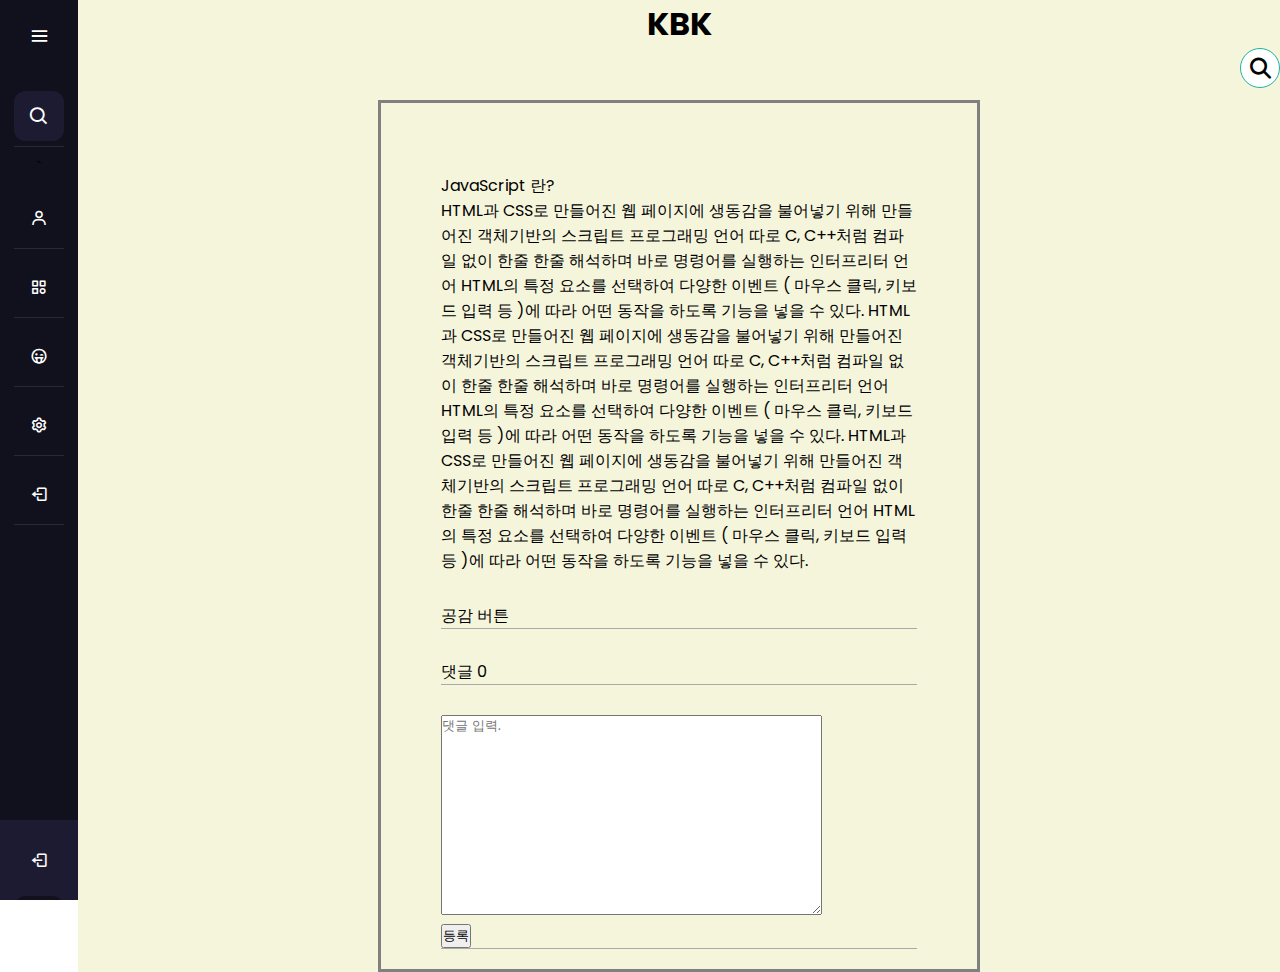
==== HTML/2.html @ db50746a "임시 글 확인" ====
<!DOCTYPE html>


<html lang="ko" dir="ltr">
    <head>
      <meta charset="UTF-8">
      <meta http-equiv="X-UA-Compatible" content="IE=edge">
      <meta name="viewport" content="width=device-width, initial-scale=1.0">
      <title>메인 블로그창 임시만드는중</title>
      
      <link rel="stylesheet" href="2.css">
      <link href='https://unpkg.com/boxicons@2.0.7/css/boxicons.min.css' rel='stylesheet'>
      <link rel="stylesheet" href="https://cdnjs.cloudflare.com/ajax/libs/font-awesome/6.3.0/css/all.min.css">
      <script src="https://code.jquery.com/jquery-3.4.1.js"></script>
    </head>
<body>
<div class="sidebar">
             <div class="logo-details">
            <!--<i class='bx bxl-c-plus-plus icon'></i>-->
               <i class='bx bx-spa'></i>
               <div class="logo_name">배권 블로그</div>
               <i class='bx bx-menu' id="btn" ></i>
            </div>
    <div class="nav-list">
               <li>
                  <i class='bx bx-search' ></i>
                  <input type="text" placeholder="Search...">
                  <span class="tooltip">검색</span>
               </li>
      `   <!--
          <li>
          <a href="#">
          <i class='bx bx-grid-alt'></i>
          <span class="links_name">Dashboard</span>
          </a>
          <span class="tooltip">Dashboard</span>
          </li>
           -->
               <li>
                 <a href="#">
                     <i class='bx bx-user' ></i>
                     <span class="links_name">유저 정보</span>
                 </a>
                 <span class="tooltip">유저 정보</span>
               </li>
               <li>
                 <a href="#" class="cate-btn">
                   <i class='bx bx-category' ></i>
                   <span class="links_name">카테고리</span>
                   <span class="fas fa-caret-down first"></span>
                 </a>

                 <ul class="cate-show">
                    <li><a href="#">전체</a></li>
                    <li><a href="#">코딩중</a></li>
                    <li><a href="#">전체</a></li>
                    <li><a href="#">코딩중</a></li>
                    <li><a href="#">전체</a></li>
                    <li><a href="#">코딩중</a></li>
                    <li><a href="#">전체</a></li>
                    <li><a href="#">코딩중</a></li>               
                 </ul>
                 <span class="tooltip">카테고리</span>
               </li>
           <li>
              <a href="#" class="neig-btn">
                 <i class='bx bx-wink-tongue'></i>
                 <span class="links_name">이웃</span>
                 <span class="fas fa-caret-down second"></span>
              </a>
              <ul class="neig-show">
                <li><a href="#">강아지</a></li>
                <li><a href="#">고양이</a></li>           
                <li><a href="#">진돗개</a></li>        
             </ul>
                 <span class="tooltip">이웃</span>
          </li>
           <li>
              <a href="#">
               <i class='bx bx-cog' ></i>
              <span class="links_name">설정</span>
              </a>
             <span class="tooltip">설정</span>
           </li>

           <li>
            <a href="LOGIN.HTML">
             <i class='bx bx-log-out' ></i>
            <span class="links_name">로그아웃</span>
            </a>
           <span class="tooltip">로그아웃</span>
         </li>


           
            
           
     </div>
     <div>
         <li class="profile">
        <div class="profile-details">
      <!--<img src="profile.jpg" alt="profileImg">-->
           <div class="name_job">
           <div class="name">배권</div>
           <div class="job">★ 접속중</div>
           </div>
           <ul>
              <li>
              <a href="#">
              <i class='bx bxl-instagram'></i>
              <span class="links_name"></span>
              </a>
              </li>
           </ul>
  <!--
    <ul>
    <li>
      <a href="#"><img src="./naver.png" alt="내가만든 로고"></a>
    </li>
   </ul>
  -->
        </div>
        <a href="LOGIN.HTML"><i class='bx bx-log-out' id="log_out" ></i></a> 
     </li>
     </div>
    
  </div>




  <section class="home-section">
    <main id="main">   
        <div class="in_header">
            <div class="logo">
                <!--<a href="#"><img src="./KBK.png" alt="내가만든 로고"> -->
                <h1 class="title-text">KBK</h1>
                </a>
            </div>
            <div class="btn_search">
              <div class="area_search">  
                  <div class="icon">
                  <i class="search fa fa-search"></i>
              </div>
              <div class="input">
                  <input type="text" placeholder="Search" id="search">
                  <i class="clear fa fa-times"></i>   
              </div>
              </div>
          </div>
        </div>

        <div class="in_index">
          
            
            <aside id="aisdeLeft">             
               <div class="profile">
                   <!--
                     <ul>
                        <li>김배권</li>
                        <li>kbk12345</li>
                        <li>소개글입니다.</li>
                    </ul>
                    <button id="open">프로필 수정</button>
                    

                    <div class="weare">
                        <button type="submit" onclick="location.href='write.HTML'"id="write_botton">
                        <i class="fa-solid fa-pen"></i>
                        글 작성
                        </button> 
                    </div>
                  

                    <div class="modal hidden">
                        <div class="modal_overlay"></div>
                            <div class="modal_content">
                                <div id="conta">
                                    <div>
                                        프로필 수정
                                    </div>
                                    <div id="nickname">
                                        <label for="user-name" class="field">별명</label>
                                        <input type="text"  id="user-name" required placeholder="2~10자이내로 입력해주세요." >
                                    </div>
                                    <div id="info">
                                        <p>소개글 <textarea class="in_write" placeholder="200자이내로 입력해주세요."></textarea></p>
                                    </div>
                                    <button type="submit" onclick="location.href='mainblog.HTML' "id="wirte_btn">수정</button>
                                    <button type="submit" onclick="location.href='mainblog.HTML' "id="cancel_btn">취소</button> 
                                </div>
                                <button class="asd"><i class="fa-solid fa-xmark"></i></button>
                            </div>
                    </div> 
                     -->
               </div>
               
            </aside>
          

            <div id="section">
               <article id="article">
                    <div class="title">
                    </div>
                    <ul class="list">
                    <li class="list-item">
                        <div id="post1">
                            JavaScript 란?
                            <br>  
                            HTML과 CSS로 만들어진 웹 페이지에 생동감을 불어넣기 위해 만들어진
                             객체기반의 스크립트 프로그래밍 언어 따로 C, C++처럼 컴파일 없이 한줄 한줄 
                             해석하며 바로 명령어를 실행하는 인터프리터 언어 HTML의
                             특정 요소를 선택하여 다양한 이벤트 ( 마우스 클릭, 키보드 입력 등 )에
                             따라 어떤 동작을 하도록 기능을 넣을 수 있다.
                             HTML과 CSS로 만들어진 웹 페이지에 생동감을 불어넣기 위해 만들어진
                             객체기반의 스크립트 프로그래밍 언어 따로 C, C++처럼 컴파일 없이 한줄 한줄 
                             해석하며 바로 명령어를 실행하는 인터프리터 언어 HTML의
                             특정 요소를 선택하여 다양한 이벤트 ( 마우스 클릭, 키보드 입력 등 )에
                             따라 어떤 동작을 하도록 기능을 넣을 수 있다. HTML과 CSS로 만들어진 웹 페이지에 생동감을 불어넣기 위해 만들어진
                             객체기반의 스크립트 프로그래밍 언어 따로 C, C++처럼 컴파일 없이 한줄 한줄 
                             해석하며 바로 명령어를 실행하는 인터프리터 언어 HTML의
                             특정 요소를 선택하여 다양한 이벤트 ( 마우스 클릭, 키보드 입력 등 )에
                             따라 어떤 동작을 하도록 기능을 넣을 수 있다.
                            <div class="heart">
                                공감 버튼
                            </div>
                            <div class="comment_ppl">
                                댓글 0
                            </div>
                            <div class="comment">              
                                <p><textarea placeholder="댓글 입력."></textarea></p>
                                <p><input type="submit" value="등록"></p>               
                            </div>
                        </div>
                    </li>
                    
                    </ul>
                   
                </article>
            </div>
            
                <aside id="aisdeRight">
                <div class="nbh">
    
                </div>
             </aside>
        </div>
    </main>
    
  </section>
</body>
<script type="text/javascript" src="./hardblog.js">
  
</script>
</html>
---- HTML/2.css ----
/* Google Font Link */
@import url('https://fonts.googleapis.com/css2?family=Poppins:wght@200;300;400;500;600;700&display=swap');
*{
  margin: 0;
  padding: 0;
  box-sizing: border-box;
  font-family: "Poppins" , sans-serif;
}
.sidebar{
  position: fixed;
  left: 0;
  top: 0;
  height: 100%;
  width: 78px;
  background: #11101D;
  padding: 6px 14px;
  z-index: 99;
  transition: all 0.5s ease;
}
.sidebar.open{
  width: 250px;
}
.sidebar .logo-details{
  height: 60px;
  display: flex;
  align-items: center;
  position: relative;
}
.sidebar .logo-details .bx-spa{
  opacity: 0;
  transition: all 0.5s ease;
}
.sidebar .logo-details .logo_name{
  color: #fff;
  font-size: 20px;
  font-weight: 600;
  opacity: 0;
  transition: all 0.5s ease;
}
.sidebar.open .logo-details .bx-spa,
.sidebar.open .logo-details .logo_name{
  opacity: 1;
}
.sidebar .logo-details #btn{
  position: absolute;
  top: 50%;
  right: 0;
  transform: translateY(-50%);
  font-size: 22px;
  transition: all 0.4s ease;
  font-size: 23px;
  text-align: center;
  cursor: pointer;
  transition: all 0.5s ease;
}
.sidebar.open .logo-details #btn{
  text-align: right;
}
.sidebar i{
  color: #fff;
  height: 60px;
  min-width: 50px;
  font-size: 28px;
  text-align: center;
  line-height: 60px;
}

.fa-caret-down{
  pointer-events: none;
}
.sidebar .nav-list{
  margin-top: 20px;
  height: 100%;
}
.sidebar li{
  position: relative;
  margin: 8px 0;
  list-style: none;
}
.sidebar li .tooltip{
  position: absolute;
  top: -20px;
  left: calc(100% + 15px);
  z-index: 3;
  background: #fff;
  box-shadow: 0 5px 10px rgba(0, 0, 0, 0.3);
  padding: 6px 12px;
  border-radius: 4px;
  font-size: 15px;
  font-weight: 400;
  opacity: 0;
  white-space: nowrap;
  pointer-events: none;
  transition: 0s;
}
.sidebar li:hover .tooltip{
  opacity: 1;
  pointer-events: auto;
  transition: all 0.4s ease;
  top: 50%;
  transform: translateY(-50%);
}
.sidebar.open li .tooltip{
  display: none;
}
.sidebar input{
  font-size: 15px;
  color: #FFF;
  font-weight: 400;
  outline: none;
  height: 50px;
  width: 100%;
  width: 50px;
  border: none;
  border-radius: 12px;
  transition: all 0.5s ease;
  background: #1d1b31;
}
.sidebar.open input{
  padding: 0 20px 0 50px;
  width: 100%;
}
.sidebar .bx-search{
  position: absolute;
  top: 50%;
  left: 0;
  transform: translateY(-50%);
  font-size: 22px;
  background: #1d1b31;
  color: #FFF;
}
.sidebar.open .bx-search:hover{
  background: #1d1b31;
  color: #FFF;
}
.sidebar .bx-search:hover{
  background: #FFF;
  color: #11101d;
}
.sidebar li a{
  color: white;
  display: flex;
  height: 100%;
  width: 100%;
  border-radius: 12px;
  align-items: center;
  text-decoration: none;
  transition: all 0.4s ease;
  background: #11101D;
}
.sidebar li a:hover{
  background: #FFF;
}
.sidebar li a .links_name{
  color: #fff;
  font-size: 15px;
  font-weight: 400;
  white-space: nowrap;
  opacity: 0;
  pointer-events: none;
  transition: 0.4s;
}
.sidebar.open li a .links_name{
  opacity: 1;
  pointer-events: auto;
}
.sidebar li a:hover .links_name,
.sidebar li a:hover i{
  transition: all 0.5s ease;
  color: #11101D;
}
.sidebar li i{
  height: 50px;
  line-height: 50px;
  font-size: 18px;
  border-radius: 12px;
}
.sidebar li.profile{
  position: fixed;
  height: 80px;
  width: 78px;
  left: 0;
  bottom: -8px;
  padding: 10px 14px;
  background: #1d1b31;
  transition: all 0.5s ease;
  overflow: hidden;
}
.sidebar.open li.profile{
  width: 250px;
}
.sidebar li .profile-details{
  display: flex;
  align-items: center;
  flex-wrap: nowrap;
}
.sidebar li img{
  height: 45px;
  width: 45px;
  object-fit: cover;
  border-radius: 6px;
  margin-right: 10px;
}
.sidebar li.profile .name,
.sidebar li.profile .job{
  font-size: 15px;
  font-weight: 400;
  color: #fff;
  white-space: nowrap;
}
.sidebar li.profile .job{
  font-size: 12px;
}
.sidebar .profile #log_out{
  position: absolute;
  top: 50%;
  right: 0;
  transform: translateY(-50%);
  background: #1d1b31;
  width: 100%;
  height: 60px;
  line-height: 60px;
  border-radius: 0px;
  transition: all 0.5s ease;
}
.sidebar.open .profile #log_out{
  width: 50px;
  background: none;
}
.home-section{
  position: relative;
  background: beige;
  min-height: 100vh;
  top: 0;
  left: 78px;
  width: calc(100% - 78px);
  transition: all 0.5s ease;
  z-index: 2;
}
.sidebar.open ~ .home-section{
  left: 250px;
  width: calc(100% - 250px);
}
.home-section .text{
  display: inline-block;
  color: #11101d;
  font-size: 25px;
  font-weight: 500;
  margin: 18px
}
@media (max-width: 420px) {
  .sidebar li .tooltip{
    display: none;
  }
}

.in_header{
  height: 100px;
}


#aisdeLeft {
    display: block;
    flex-grow: 0;
    min-width: 300px;
  }
  #section {
    padding: 20px;
    flex-grow: 1;
    border: 3px solid gray;
    min-height: 800px;
  }
  #aisdeRight {
    flex-grow: 0;
    min-width: 300px;
  }
  #article {
    flex-grow: 1;
  }
.in_index{
    display: flex;
}





.asd{
    cursor: pointer;
}

.modal{
    position: fixed;
    top: 0;
    left: 0;
    width: 100%;
    height: 100%;
    display: flex;
    justify-content: center;
    align-items: center;
    z-index: 10000;
}


.modal_overlay{
    background-color:rgba(0, 0, 0, 0.6);
    width: 100%;
    height: 100%;
    position: absolute;
}

.modal_content {
    box-shadow: 0 10px 20px rgba(0, 0, 0, 0.19), 0 6px 6px rgba(0, 0, 0, 0.23);
    background-color: white;
    width: 500px;
    position: relative;
    text-align: center;
}

.hidden {
    display: none;
}

#nickname{
    margin-top: 100px;
    text-align: center;
}

#user-name {
    margin: 0 auto;
	width:350px;
	height:35px;
	border:1px solid #aaa;
	border-radius:5px;
	padding:5px;
	margin:5px 0;
	text-indent: 10px;
    margin-left: 16px;
}
.weare{
    position: relative;
    text-align: left;
}
.in_write{
    width: 350px;
    height: 350px;
    resize: none;
    border:1px solid #aaa;
	border-radius:5px;
	padding:5px;
	margin:5px 0;
    margin-left: 5px;
}
p{
    display: inline-flex;
}
#post1,#post2,#post3{

  margin: 0 40px;
   text-align: left;
   margin-top: 50px;
   border-bottom: 0.5px solid #aaa;
}

body{
    text-align: center;
}
#write_btn{
    text-align: center;
}
#cancel_btn{
    text-align: center;
}





.in_header .btn_search {
  right: 0px;
}


.in_header .btn_search {
  position: absolute;
  display: block;
  width: 40px;
  height: 40px;
  border: 0;
  background: none;
  color: #000;
  cursor: pointer;
  outline: none;
}

.in_header .btn_search .icon-search{
  right: 0px;
  width: 30px;
  height: 30px;
  display: inline-block;
  top: -31px;
  position: relative;
}   


.area_search
{
    width: 40px;
    height: 40px;
    border-radius: 50px;
    background: white;
    position: absolute;
    transition:  0.5s;
    overflow: hidden;
    border: 1px solid #1eb49f;
    right: 0;
}

.area_search.active{
    width: 400px;
    
}
.area_search .icon{
    position: absolute;
    left: 19px;
    top: 54%;
    transform: translate(-50%, -50%);
}


.area_search .icon .search{
    font-size: 21px;
    cursor: pointer;
    color:  black;
}

.area_search .input{

    position: relative;
    width: 300px;
    height: 40px;
    left: 62px;
    display: flex;
    align-items: center;
    justify-content: center;
}

.area_search .input input{
    position: absolute;
    top: 0;
    width: 100%;
    height: 100%;
    border: 0;
    font-size: 18px;
    /*
    outline: none; 넣을지 말지 고민중
    */
    padding: 0;
}

.area_search .input .clear
{
    position: absolute;
    right: -25px;
    top: 50%;
    transform: translate(-50%, -50%);
    cursor: pointer;
    font-size: 20px;
    color:gray;
}



.nav-list li{
  line-height: 60px;
  border-bottom: 1px solid rgba(255,255,255,0.1);
}





.nav-list li a .first,.nav-list li a .second{
  color:green;
  position: absolute;
  top:50%;
  right: 20px;
  transform: translateY(-50%);
  transform: 0.4s;
  display: none;
}
.nav-list li a .second.rotate{
  transform: translateY(-50%) rotate(-180deg);
  color: red;
  position: relative;
  top:8px;
  left: 107px;
  display: block;

}
.nav-list li a .first.rotate {
  transform: translateY(-50%) rotate(-180deg);
  color: red;
  position: relative;
  top:8px;
  left: 77px;
  display: block;

}

.nav-list .cate-show, .nav-list .neig-show.show{
  padding-left: 50px;
}
.nav-list li .cate-show.show{
  display: block;
}

.nav-list li .neig-show.show{
  display: block;
}

.nav-list li ul{
  position: static;
  display: none;
}

.sidebar {
overflow-y: auto;
overflow-x: hidden;
}
::-webkit-scrollbar{
  width: 5px;
  height: 10px;
}
::-webkit-scrollbar-thumb{
  background:#fff;
}

#main .profile ul li{
  list-style: none;
}

ul,li{
  list-style: none;
}

a{
  text-decoration: none;
  color:  black;
}

div .heart{
  margin: 30px 0;
  border-bottom: 1px solid #aaa;
}

div .comment_ppl{
  margin: 30px 0;
  border-bottom: 0.5px solid #aaa;
}

.comment textarea{
  width: 80%;
  height: 200px;
}
.comment p{
  display: block;
}
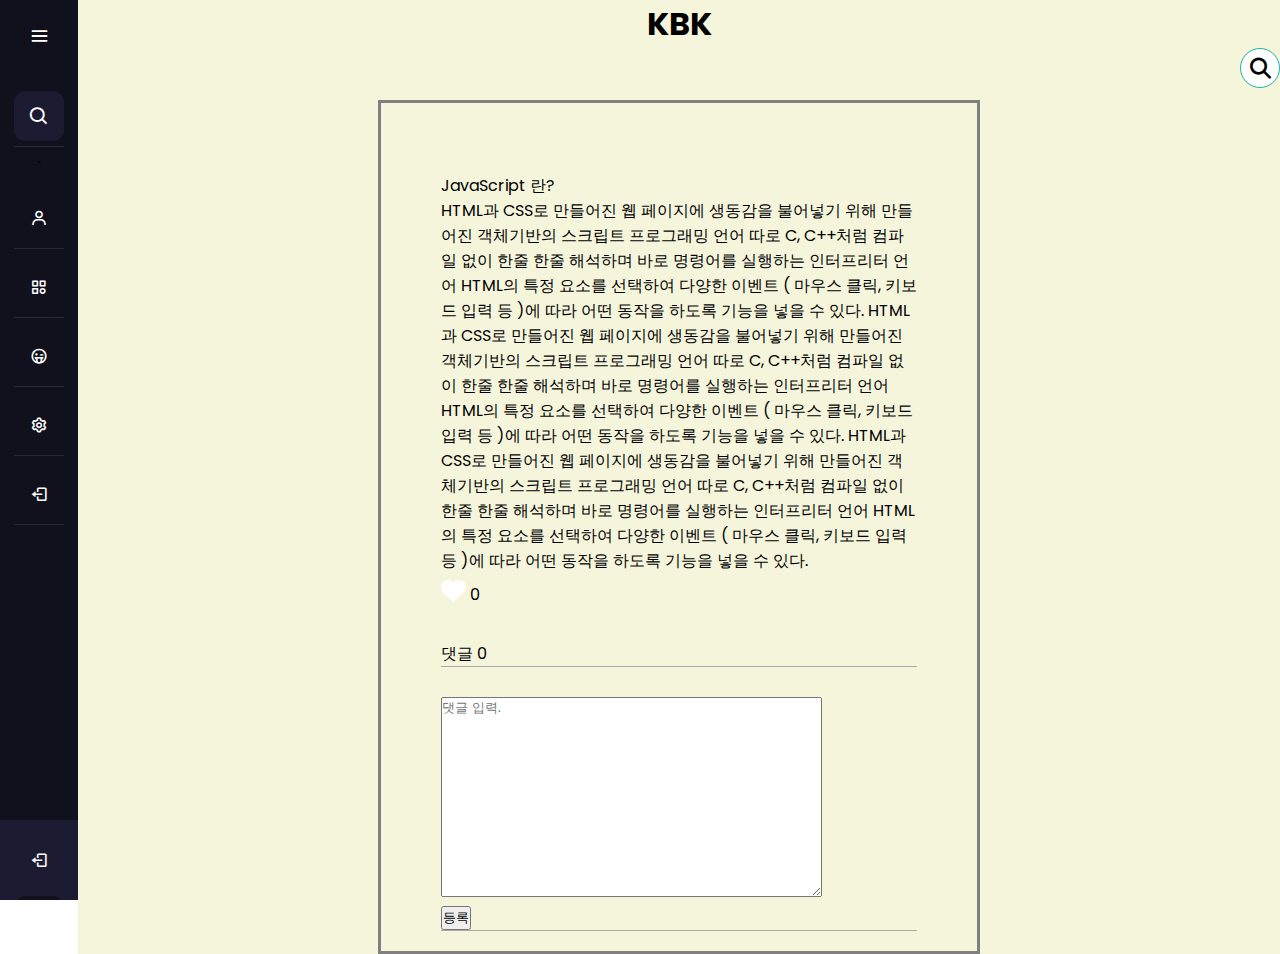
==== commit 4d039b65: "게시글 들어갔을때 하트 (공감 버튼)" ====
--- a/HTML/2.html
+++ b/HTML/2.html
@@ -10,7 +10,7 @@
       
       <link rel="stylesheet" href="2.css">
       <link href='https://unpkg.com/boxicons@2.0.7/css/boxicons.min.css' rel='stylesheet'>
-      <link rel="stylesheet" href="https://cdnjs.cloudflare.com/ajax/libs/font-awesome/6.3.0/css/all.min.css">
+      <link rel="stylesheet" href="https://cdnjs.cloudflare.com/ajax/libs/font-awesome/6.4.0/css/all.min.css">
       <script src="https://code.jquery.com/jquery-3.4.1.js"></script>
     </head>
 <body>
@@ -221,9 +221,11 @@
                              해석하며 바로 명령어를 실행하는 인터프리터 언어 HTML의
                              특정 요소를 선택하여 다양한 이벤트 ( 마우스 클릭, 키보드 입력 등 )에
                              따라 어떤 동작을 하도록 기능을 넣을 수 있다.
-                            <div class="heart">
-                                공감 버튼
-                            </div>
+                             <div class="heart-container">
+                                <Button onclick="Toggle1()" id="btnh1" class="btn"><i class="fa-solid fa-heart"></i></Button>
+                                <span id="number">0</span>
+                             </div>
+            
                             <div class="comment_ppl">
                                 댓글 0
                             </div>
@@ -249,7 +251,7 @@
     
   </section>
 </body>
-<script type="text/javascript" src="./hardblog.js">
+<script type="text/javascript" src="./2.js">
   
 </script>
 </html>
--- a/HTML/2.css
+++ b/HTML/2.css
@@ -565,4 +565,42 @@
 }
 .comment p{
   display: block;
+}
+
+
+
+
+
+
+
+
+
+
+
+
+
+
+.btns{
+  position: absolute;
+  top: 216px;
+  left: 328px;
+  display: flex;
+}
+
+.btn{
+  background: transparent;
+  border: none;
+  font-size: 25px;
+  outline: none;
+  color: white;
+
+}
+
+.btn i:hover{
+  cursor: pointer;
+}
+
+
+.fa-heart {
+  background-color: beige;
 }